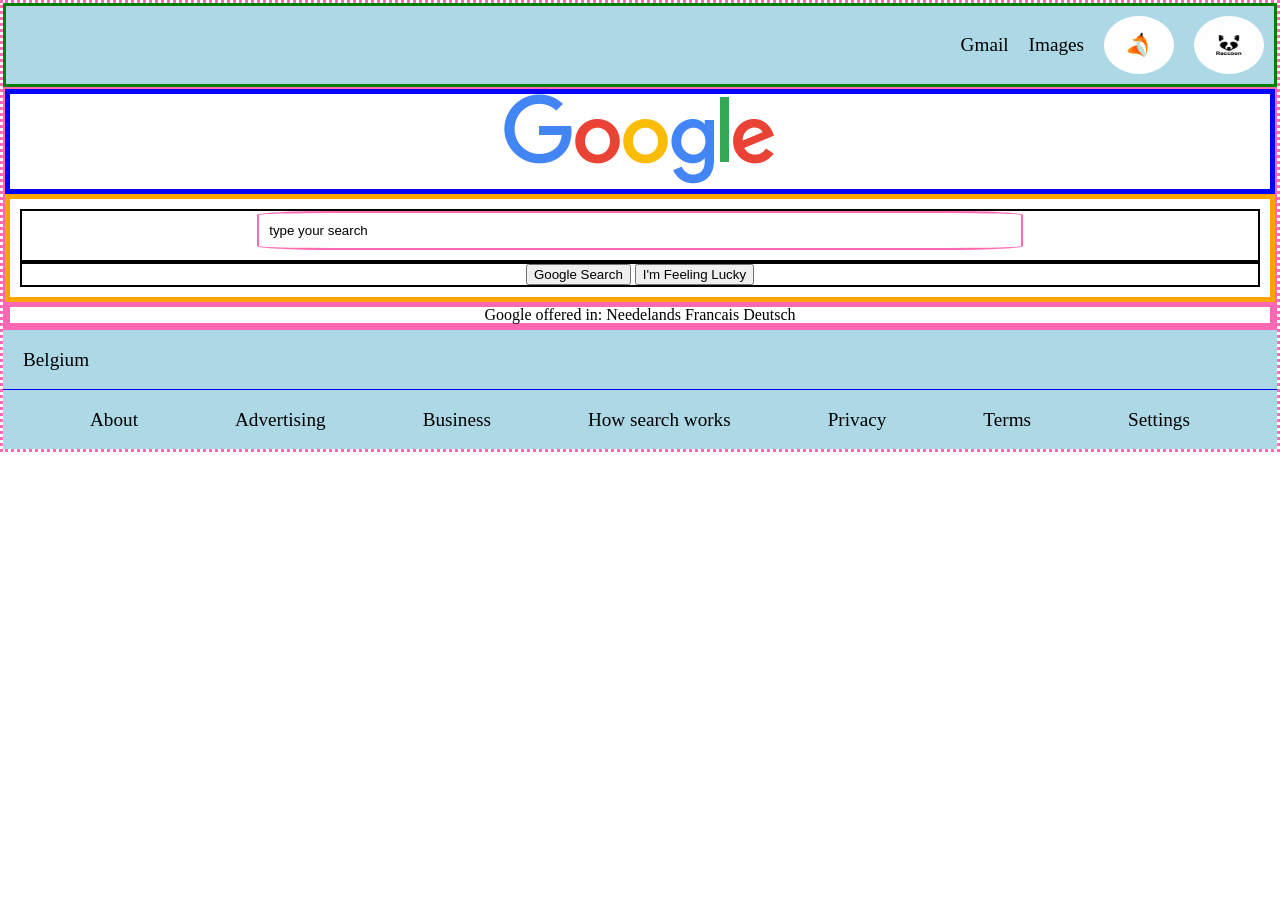
==== index_static.html @ 7abe13d6 "Commit for google project" ====
<!DOCTYPE html>
<html lang="en">
<head>
    <meta charset="UTF-8">
    <title>Title</title>
    <link rel="stylesheet" type="text/css" href="Assets/CSS/reset.css">
    <link rel="stylesheet" type="text/css" href="Assets/CSS/screen.css">
</head>
<body>
<header>
    <h1>Gmail</h1>
    <h1>Images</h1>
    <img class="fox" src="Images/cd2246d5d0f54f9a4316bd4d276764b2.webp" alt="fox">
    <img class="raccoon" src="Images/negative-space-raccoon-logo-design_130779-296.jpg" alt="raccoon">
</header>
<main>
    <div class="google-div">
        <img src="Images/googlelogo_color_272x92dp.png" alt="google-logo">
    </div>
        <form class="form">
            <div class="searx">
                <label for="search"></label>
                <input class="type-search" type="text" id="search" name="search" value="type your search"><br>
            </div>
            <div class="inputs">
                <input type="submit" value="Google Search">
                <input type="submit" value="I'm Feeling Lucky">
            </div>

        </form>
    <div class="expl">
        <p>Google offered in: Needelands Francais Deutsch</p>
    </div>
</main>
<footer>
    <div class="Aa">
        <h3>Belgium</h3>
    </div>
    <div class="Ba">
        <h3>About</h3>
        <h3>Advertising</h3>
        <h3>Business</h3>
        <h3>How search works</h3>
        <h3>Privacy</h3>
        <h3>Terms</h3>
        <h3>Settings</h3>
    </div>
</footer>

</body>
</html>
---- Assets/CSS/screen.css ----
body {
    border: hotpink 3px dotted;
}

.fox {
    width: 70px;
    height: 57.5px;
    border-radius: 50%;

}

.raccoon {
    width: 70px;
    height: 57.5px;
    border-radius: 50%;
}

header {
    border: green 3px solid;
    display: flex;
    justify-content: end;
    align-items: center;
    background: lightblue;
}

header > * {
    font-size: 1.2rem;
    padding: 10px;



}











/*MAIN*/
main {
    border: hotpink 2px solid;
    display: block;
    text-align: center;
}
.google-div {
    border: blue 5px solid;

}

.google-div img{
    width: 272px;
    height: 92px;

}

/*FORM*/

.form{

    border: orange 5px solid;
    display: block;
    padding: 10px;

}

.form > * {
    border: black 2px solid;
}

.type-search{
    width: 60%;
    padding: 10px;
    margin-bottom: 10px;
    border-radius: 10%;
    border: hotpink 2px solid;
}

.inputs {

}












.expl {
    border: hotpink 5px solid;
}




/* FOOTER */
footer {

    background: lightblue;
}

footer div {

    display: block;
}

.Aa {
    border-bottom: blue 1px solid;
    padding: 10px;
}

.Ba {
    display: flex;
    justify-content: space-evenly;
    flex-wrap: wrap;
    padding: 10px 0px 10px 0px;
}

h3 {
    font-size: 1.2rem;
    padding: 10px;

}
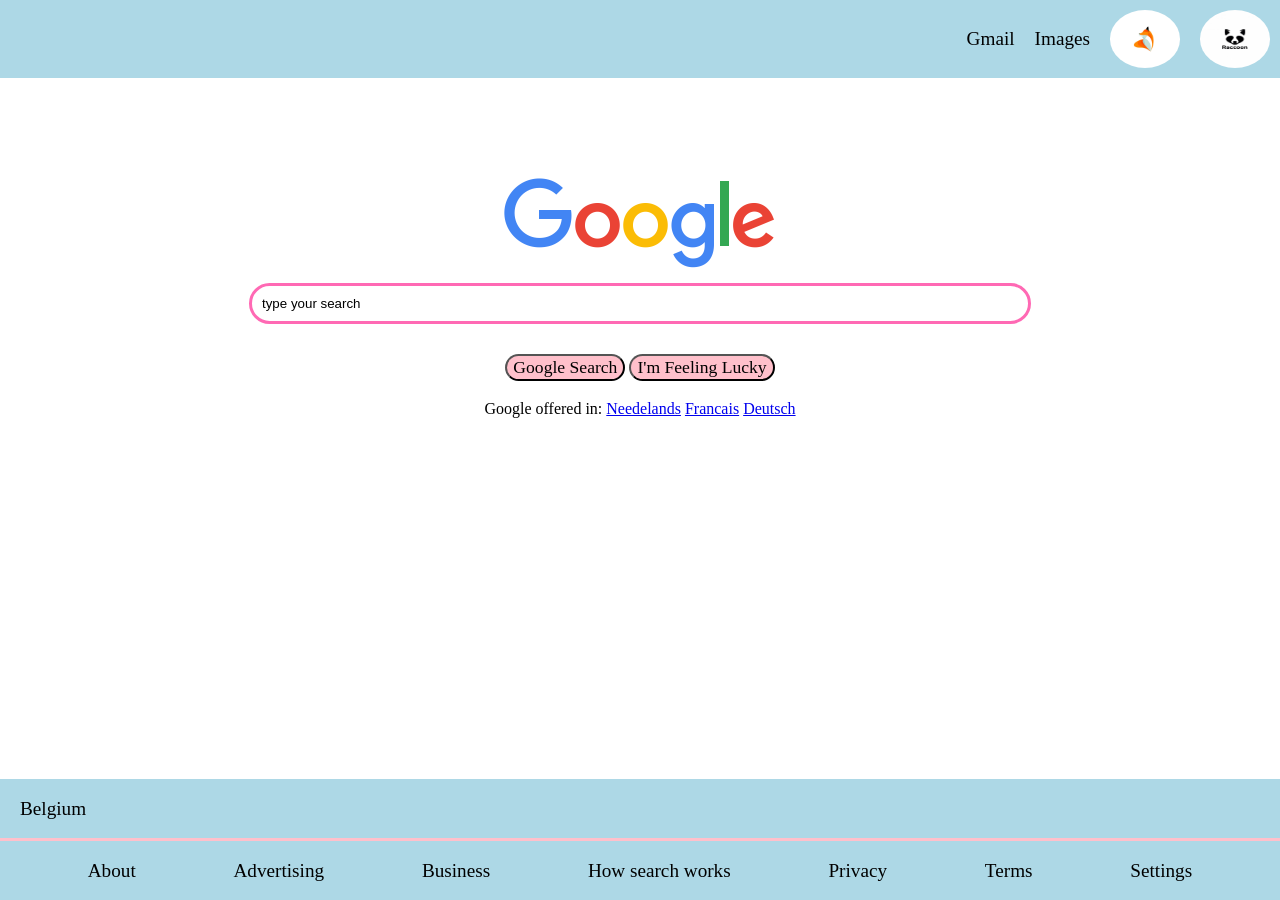
==== commit f433a61f: "Commit this = end result" ====
--- a/index_static.html
+++ b/index_static.html
@@ -20,7 +20,7 @@
         <form class="form">
             <div class="searx">
                 <label for="search"></label>
-                <input class="type-search" type="text" id="search" name="search" value="type your search"><br>
+                <input class="type-search" type="text" id="search" name="search" value="type your search" title="search"><br>
             </div>
             <div class="inputs">
                 <input type="submit" value="Google Search">
@@ -29,7 +29,7 @@
 
         </form>
     <div class="expl">
-        <p>Google offered in: Needelands Francais Deutsch</p>
+        <p>Google offered in: <a href="#">Needelands</a> <a href="#">Francais</a> <a href="#">Deutsch</a></p>
     </div>
 </main>
 <footer>
--- a/Assets/CSS/screen.css
+++ b/Assets/CSS/screen.css
@@ -1,5 +1,4 @@
 body {
-    border: hotpink 3px dotted;
 }
 
 .fox {
@@ -16,7 +15,6 @@
 }
 
 header {
-    border: green 3px solid;
     display: flex;
     justify-content: end;
     align-items: center;
@@ -43,45 +41,51 @@
 
 /*MAIN*/
 main {
-    border: hotpink 2px solid;
     display: block;
     text-align: center;
-}
-.google-div {
-    border: blue 5px solid;
+    margin-top: 100px;
 
 }
 
 .google-div img{
     width: 272px;
     height: 92px;
+}
 
-}
+
 
 /*FORM*/
 
-.form{
-
-    border: orange 5px solid;
+.form {
     display: block;
     padding: 10px;
-
 }
 
-.form > * {
-    border: black 2px solid;
-}
 
 .type-search{
     width: 60%;
     padding: 10px;
     margin-bottom: 10px;
-    border-radius: 10%;
-    border: hotpink 2px solid;
+    border-radius: 30px;
+    border: hotpink 3px solid;
+
+}
+
+.type-search:hover{
+    box-shadow: 1px 1px 8px 1px #dcdcdc;
 }
 
 .inputs {
+    margin-top: 20px;
+    margin-bottom: 10px;
+}
 
+[type=submit] {
+
+    background: pink;
+    font-size: 1.1rem;
+    font-family: "Agency FB";
+    border-radius: 15px;
 }
 
 
@@ -95,8 +99,10 @@
 
 
 
-.expl {
-    border: hotpink 5px solid;
+
+
+a:hover{
+    color: hotpink;
 }
 
 
@@ -104,6 +110,11 @@
 
 /* FOOTER */
 footer {
+    left: 0;
+    right: 0;
+    bottom: 0;
+    width: auto;
+    position: fixed;
 
     background: lightblue;
 }
@@ -114,7 +125,7 @@
 }
 
 .Aa {
-    border-bottom: blue 1px solid;
+    border-bottom: pink 3px solid;
     padding: 10px;
 }
 
@@ -129,4 +140,5 @@
     font-size: 1.2rem;
     padding: 10px;
 
+
 }
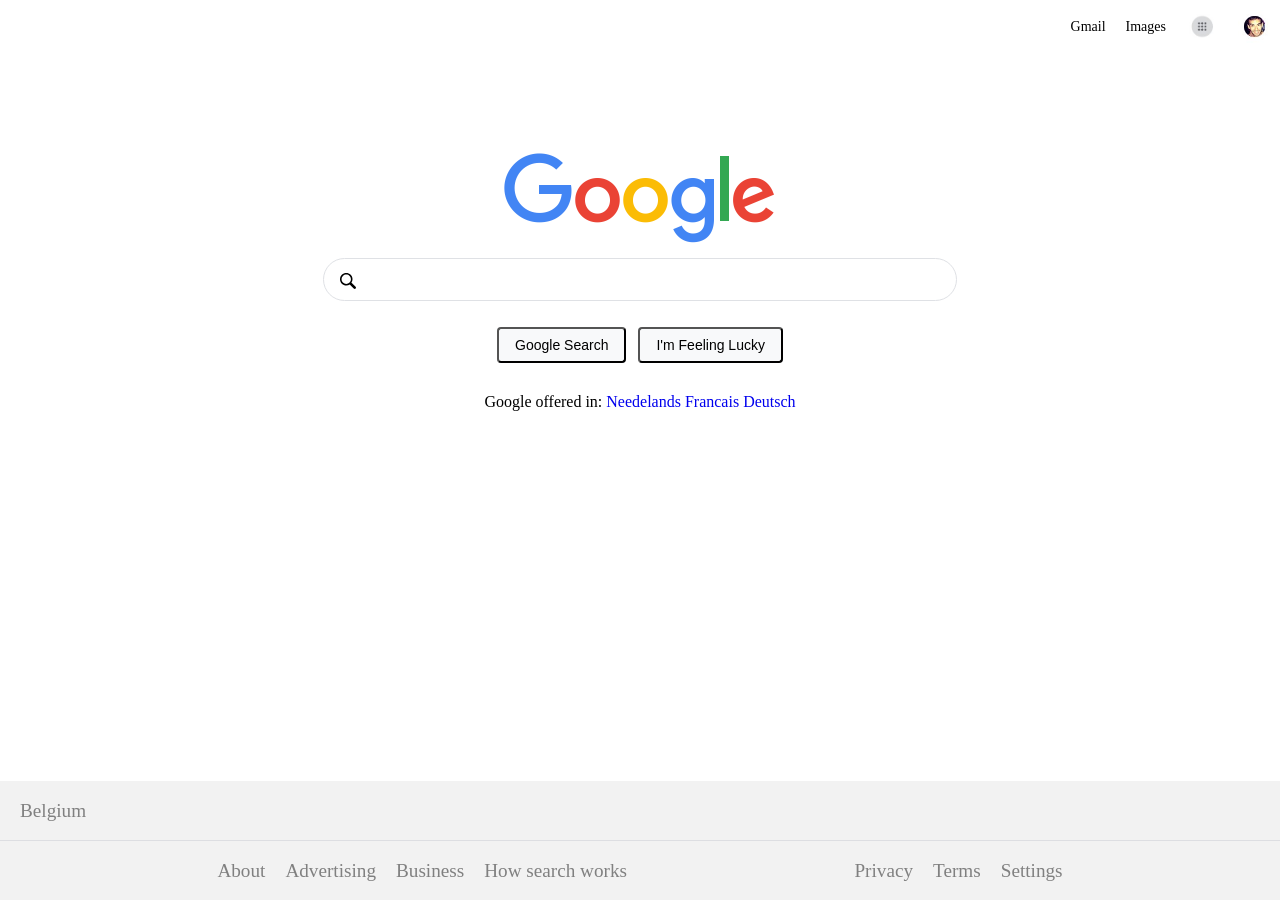
==== commit f26c648f: "final result" ====
--- a/index_static.html
+++ b/index_static.html
@@ -2,7 +2,7 @@
 <html lang="en">
 <head>
     <meta charset="UTF-8">
-    <title>Title</title>
+    <title>Google-exercise</title>
     <link rel="stylesheet" type="text/css" href="Assets/CSS/reset.css">
     <link rel="stylesheet" type="text/css" href="Assets/CSS/screen.css">
 </head>
@@ -10,8 +10,8 @@
 <header>
     <h1>Gmail</h1>
     <h1>Images</h1>
-    <img class="fox" src="Images/cd2246d5d0f54f9a4316bd4d276764b2.webp" alt="fox">
-    <img class="raccoon" src="Images/negative-space-raccoon-logo-design_130779-296.jpg" alt="raccoon">
+    <img class="fox" src="Images/dots.jpg" alt="dots">
+    <img class="raccoon" src="Images/pic.jpg" alt="pic">
 </header>
 <main>
     <div class="google-div">
@@ -20,7 +20,7 @@
         <form class="form">
             <div class="searx">
                 <label for="search"></label>
-                <input class="type-search" type="text" id="search" name="search" value="type your search" title="search"><br>
+                <input class="type-search" type="text" id="search" name="search" value="" title="search"><br>
             </div>
             <div class="inputs">
                 <input type="submit" value="Google Search">
@@ -37,13 +37,19 @@
         <h3>Belgium</h3>
     </div>
     <div class="Ba">
-        <h3>About</h3>
-        <h3>Advertising</h3>
-        <h3>Business</h3>
-        <h3>How search works</h3>
-        <h3>Privacy</h3>
-        <h3>Terms</h3>
-        <h3>Settings</h3>
+        <div class="Ba2">
+            <h3>About</h3>
+            <h3>Advertising</h3>
+            <h3>Business</h3>
+            <h3>How search works</h3>
+        </div>
+
+        <div class="Ba3">
+            <h3>Privacy</h3>
+            <h3>Terms</h3>
+            <h3>Settings</h3>
+        </div>
+
     </div>
 </footer>
 
--- a/Assets/CSS/screen.css
+++ b/Assets/CSS/screen.css
@@ -1,28 +1,22 @@
-body {
-}
 
 .fox {
-    width: 70px;
-    height: 57.5px;
-    border-radius: 50%;
+    width: 32px;
 
 }
 
 .raccoon {
-    width: 70px;
-    height: 57.5px;
-    border-radius: 50%;
+    width: 32px;
+
 }
 
 header {
     display: flex;
     justify-content: end;
     align-items: center;
-    background: lightblue;
 }
 
 header > * {
-    font-size: 1.2rem;
+    font-size: 14px;
     padding: 10px;
 
 
@@ -59,15 +53,24 @@
 .form {
     display: block;
     padding: 10px;
+
 }
 
 
 .type-search{
-    width: 60%;
-    padding: 10px;
+    width: 582.4px;
+    min-width: 358.4px;
+    padding: 16px 10px 10px 40px;
     margin-bottom: 10px;
-    border-radius: 30px;
-    border: hotpink 3px solid;
+    border-radius: 24px;
+    flex: 1 1 100%;
+    background-image: url("../../Images/magnifying-glass-svgrepo-com.svg");
+    background-repeat: no-repeat;
+    background-size: 16px;
+    background-position: 16px 14px;
+    border: 1px solid #dfe1e5;
+
+
 
 }
 
@@ -76,16 +79,26 @@
 }
 
 .inputs {
-    margin-top: 20px;
+    margin-top: 5px;
     margin-bottom: 10px;
+
 }
 
 [type=submit] {
 
-    background: pink;
-    font-size: 1.1rem;
-    font-family: "Agency FB";
-    border-radius: 15px;
+    font-size: 14px;
+    margin: 11px 4px;
+    border-radius: 4px;
+    height: 36px;
+    background: #f8f9fa;
+    min-width: 54px;
+    text-align: center;
+    padding: 0 16px;
+
+}
+[type=submit]:hover {
+    background: #f8f9fa;
+    border: gainsboro 1px solid;
 }
 
 
@@ -95,14 +108,16 @@
 
 
 
-
+a {
+    text-decoration-line: none;
+}
 
 
 
 
 
 a:hover{
-    color: hotpink;
+    text-decoration-line: underline;
 }
 
 
@@ -116,7 +131,7 @@
     width: auto;
     position: fixed;
 
-    background: lightblue;
+    background: #f2f2f2;
 }
 
 footer div {
@@ -125,7 +140,7 @@
 }
 
 .Aa {
-    border-bottom: pink 3px solid;
+    border-bottom: #dddee2 1px solid;
     padding: 10px;
 }
 
@@ -139,6 +154,15 @@
 h3 {
     font-size: 1.2rem;
     padding: 10px;
+    color: #808080;
 
 
 }
+
+.Ba2{
+    display: flex;
+}
+
+.Ba3 {
+    display: flex;
+}
